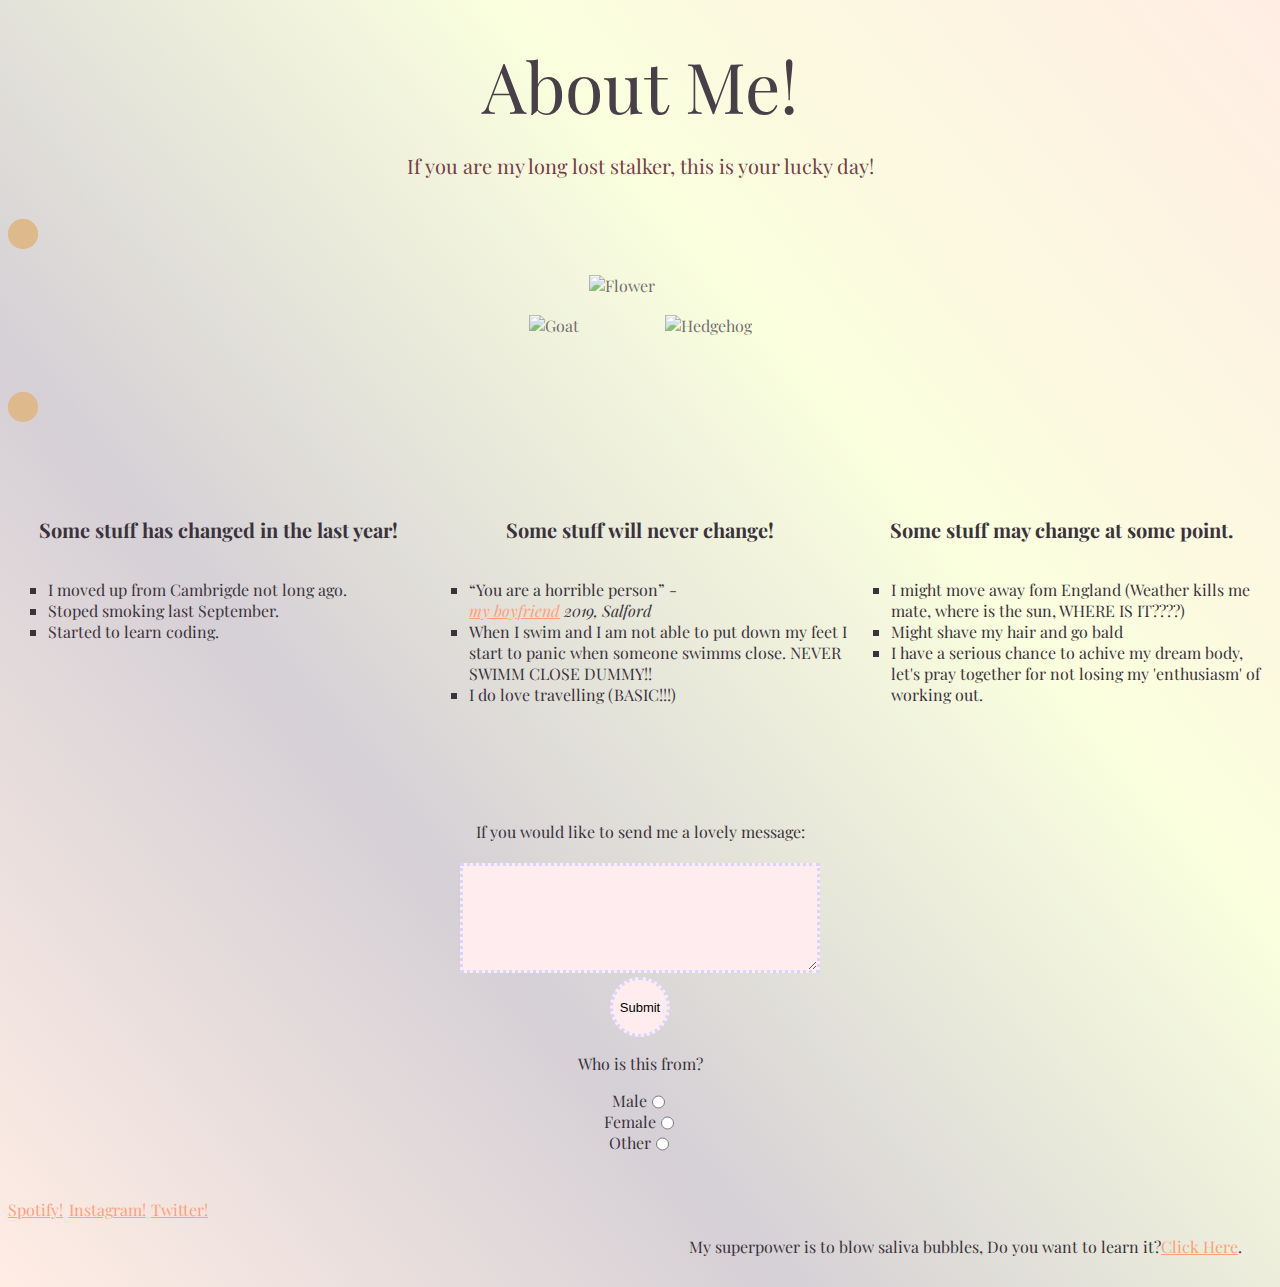
==== index.html @ bf1ccee6 "adding the right index file" ====
<!DOCTYPE html>
<html lang="en">
<head>
    <meta charset="UTF-8">
    <meta name="viewport" content="width=device-width, initial-scale=1.0">
    <title>AboutMe</title>
    <link rel="stylesheet" type="text/css" href="style.css">
    <link href="https://fonts.googleapis.com/css2?family=Playfair+Display&display=swap" rel="stylesheet">
</head>
<body id="one">

    <main>
        <header>About Me!</header>
        <div class="stalker">If you are my long lost stalker, this is your lucky day!</div>

        <div class="circle"></div>
        <div class="circle1"></div>
        <div class="circle2"></div>
        
        <figure > 
            <img class="img2" src="goat.png" alt="Goat">

            <img class="img1" src="flw.png" alt="Flower">

            <img class="img2" src="hh.png" alt="Hedgehog">
        </figure>    

         <div class="ball"></div>
         <div class="balltwo"></div>
         <div class="ballthree"></div>


         <section class="lists">

             <section class="listed3">

                <h3>Some stuff has changed in the last year!</h3>

                 <ul>
                  <li class="listelement">I moved up from Cambrigde not long ago.</li>
                  <li class="listelement">Stoped smoking last September.</li>
                  <li class="listelement">Started to learn coding.</li>
                </ul>
             </section>

              <section class="listed3">

                <h3>Some stuff will never change!</h3>

              <ul>
                <li class="listelement"><q>You are a horrible person</q> - <address> <a href="https://www.instagram.com/jimmy_on_the_rocks/" target="_blank"> my boyfriend</a> 2019, Salford</address> </li>
                <li class="listelement">When I swim and I am not able to put down my feet I start to panic when someone swimms close. NEVER SWIMM CLOSE DUMMY!!</li>
                <li class="listelement">I do love travelling (BASIC!!!)</li>
             </ul>
              </section>

              <section class="listed3">

                <h3>Some stuff may change at some point.</h3>

                <ul>
                  <li class="listelement">I might move away fom England (Weather kills me mate, where is the sun, WHERE IS IT????)</li>
                  <li class="listelement">Might shave my hair and go bald</li>
                  <li class="listelement">I have a serious chance to achive my dream body, let's pray together for not losing my 'enthusiasm' of working out.</li>
              </ul>
           </section>
         </section>

        
            <section class="message">
           <form class="messagebox" action="page.php" method="GET" id="form1">
            <label class="lovemessage" for="lovemessage">If you would like to send me a lovely message:</label><br>
            <textarea maxlength="250"></textarea>
            </section>   

            <span>
            <button type="submit" form="form1" value="Submit">Submit</button>
            </span>

            
            <form>           
             <p class="genderchoice">Who is this from?</p>
             <div class="gender">
              <label for="male">Male</label>
              <input id="input" type="radio" class="male" name="gender" value="male">
            </div>
            <div class="gender">
             <label for="male">Female</label>
              <input id="input" type="radio" class="female" name="gender" value="female">  
            </div>
            <div class="gender">
              <label for="male">Other</label>
              <input id="input" type="radio" class="other" name="gender" value="other">    
            </div>
            </form>
        

           <nav>
               <p><a href="https://open.spotify.com/user/szabinkov?si=JEkyGIfnQyigX6A7jRSDdQ" target="_blank">Spotify!</a></p>
                <p><a href="https://www.instagram.com/szabinush/" target="_blank">Instagram!</a></p>
                <p><a href="https://twitter.com/szabinkov" target="blank"> Twitter!</a></p>
         </nav>

    
         <footer>
           My superpower is to blow saliva bubbles, Do you want to learn it? <a href="https://www.wikihow.com/Blow-Saliva-Bubbles" target="_blank">Click Here</a>.
        </footer>
    </main>
</body>
</html>
---- style.css ----
body {
    background-color: #cccccc;
    background-image: linear-gradient(230deg,#FFEDE4, #FAFFDE, #D5D0D6, #FFEDE4);
    height: 100%;
    color: #3a333b;
    font-family: Playfair Display;
}


header {
    display: flex;
    flex-direction: row;
    justify-content: center;
    font-size: 70px;
    padding-top: 30px;
    color: #474049;
    font-weight: lighter;
}


.stalker {
    display: flex;
    justify-content: center;
    margin-top: 20px;
    font-size: 20px;
    color: #764046;
    font-weight: lighter;
}
.circle {
    position: absolute;
    background: burlywood;
    border-radius: 50%;
    height: 30px;
    width: 30px;
    margin-top: 40px;
    opacity: 40%;
    transition: ease-in-out;
    animation: drive4 20s infinite;
  }
    @keyframes drive4
    {0% {right: 0px;}
      50% {right: 1300px;}
      100% {right: 0px;}}
      
  .circle1 {
  position: absolute;
  background:burlywood;
  border-radius: 50%;
  height: 30px;
  width: 30px;
  margin-top: 40px;
  opacity: 60%;
  transition: ease-in-out;
  animation: drive5 20s infinite;
}
  @keyframes drive5
  { 0% {right: 500px;}
    50% {right: 1300px;}
    100% {right: 500px;} }

  .circle2 {
    position: absolute;
    background: burlywood;
    border-radius: 50%;
    height: 30px;
    width: 30px;
    margin-top: 40px;
    opacity: 80%;
    transition: ease-in-out;
    animation: drive6 20s infinite;
  }
  @keyframes drive6
  {0% {right: 1000px;}
    50% {right: 1300px;}
    100% {right: 1000px;}}


figure {
      display: flex;
    padding-top: 80px;
    justify-content: center;
}
.img2{
   /* max-width: 350px;
    min-width: 350px;*/
    max-width: 20%;
    height: auto;
    margin-top: 40px;
    margin-bottom: 40px;
    height: auto;
    display: flex;
    flex-flow: row wrap;
    opacity: 70%;
    
}
.img1 {
    opacity: 70%;
    margin-right: 10px;
    margin-left: 10px;
    max-width: 60%;
    height: auto;
    display: flex;
    height: auto;
    flex-flow: row wrap;
  }

  .ball {
    position: absolute;
    background: burlywood;
    border-radius: 50%;
    height: 30px;
    width: 30px;
    opacity: 40%;
    transition: ease-in-out;
    animation: drive1 20s infinite;}

    @keyframes drive1
    {0% {left: 0px;}
      50% {left: 1300px;}
      100% {left: 0px;} }


  .balltwo {
  position: absolute;
  background: burlywood;
  border-radius: 50%;
  height: 30px;
  width: 30px;
  opacity: 60%;
  transition: ease-in-out;
  animation: drive2 20s infinite;}

  @keyframes drive2 
  {0% {left: 500px;}
    50% {left: 1300px;}
    100% {left: 500px;} }
  

  .ballthree {
    position: absolute;
    background: burlywood;
    border-radius: 50%;
    height: 30px;
    width: 30px;
    opacity: 80%;
    transition: ease-in-out;
    animation: drive3 20s infinite;
  }
  @keyframes drive3 
  {0% {left: 1000px;}
    50% {left: 1300px;}
    100% {left: 1000px;}
  }


h3 {
    align-self: center;
    font-size: 20px;
    
}



.lists {
    display: flex;
    margin-top: 120px;
}
.listed1 {
    display: flex;
    flex-flow: column wrap;
    flex-basis: 0;
    flex-grow: 1;
}
.listed2 {
    display: flex;
    flex-flow: column wrap;
    flex-basis: 0;
    flex-grow: 1;
}
.listed3
{
    display: flex;
   flex-flow: column wrap;
   flex-basis: 0;
   flex-grow: 1;

}
.listelement {
    list-style-type: square;
}



.message {
    display: flex;
    justify-content: center;
    margin-top: 100px;
}
.lovemessage:hover {
    color: rgb(255, 131, 131);
}
textarea {
    width: 350px;
    height: 100px;
    background-color: rgb(255, 236, 239);
    border: dotted;
    border-color: rgb(214, 214, 252);
}
button {
    width: 60px;
    height: 60px;
    border-radius: 50%;
    border: dotted;
    border-color: rgb(214, 214, 252) ;
    background-color: rgb(255, 236, 239);
    font-size: 13px;
}
span {
    display: flex;
    justify-content: center;
}
.genderchoice {
    display: flex;
    justify-content: center;
}

label {
    display: flex;
    flex-direction: row;
    justify-content: center;
}
.gender {
    display: flex;
    justify-content: center;
}

nav {
    width: 200px;
    margin-top: 30px;
    display: flex;
    justify-content: space-between;
}
footer {
    margin-right: 30px;
    display: flex;
    justify-content: flex-end;
    margin-bottom: 30px;
}
footer:hover{
    font-size: 20px;
    font-family: fantasy;
    color: lightsalmon;
}
a{
    color: lightsalmon;
}
a:hover {
    color: rgb(235, 184, 90);
    font-size: 20px;
}
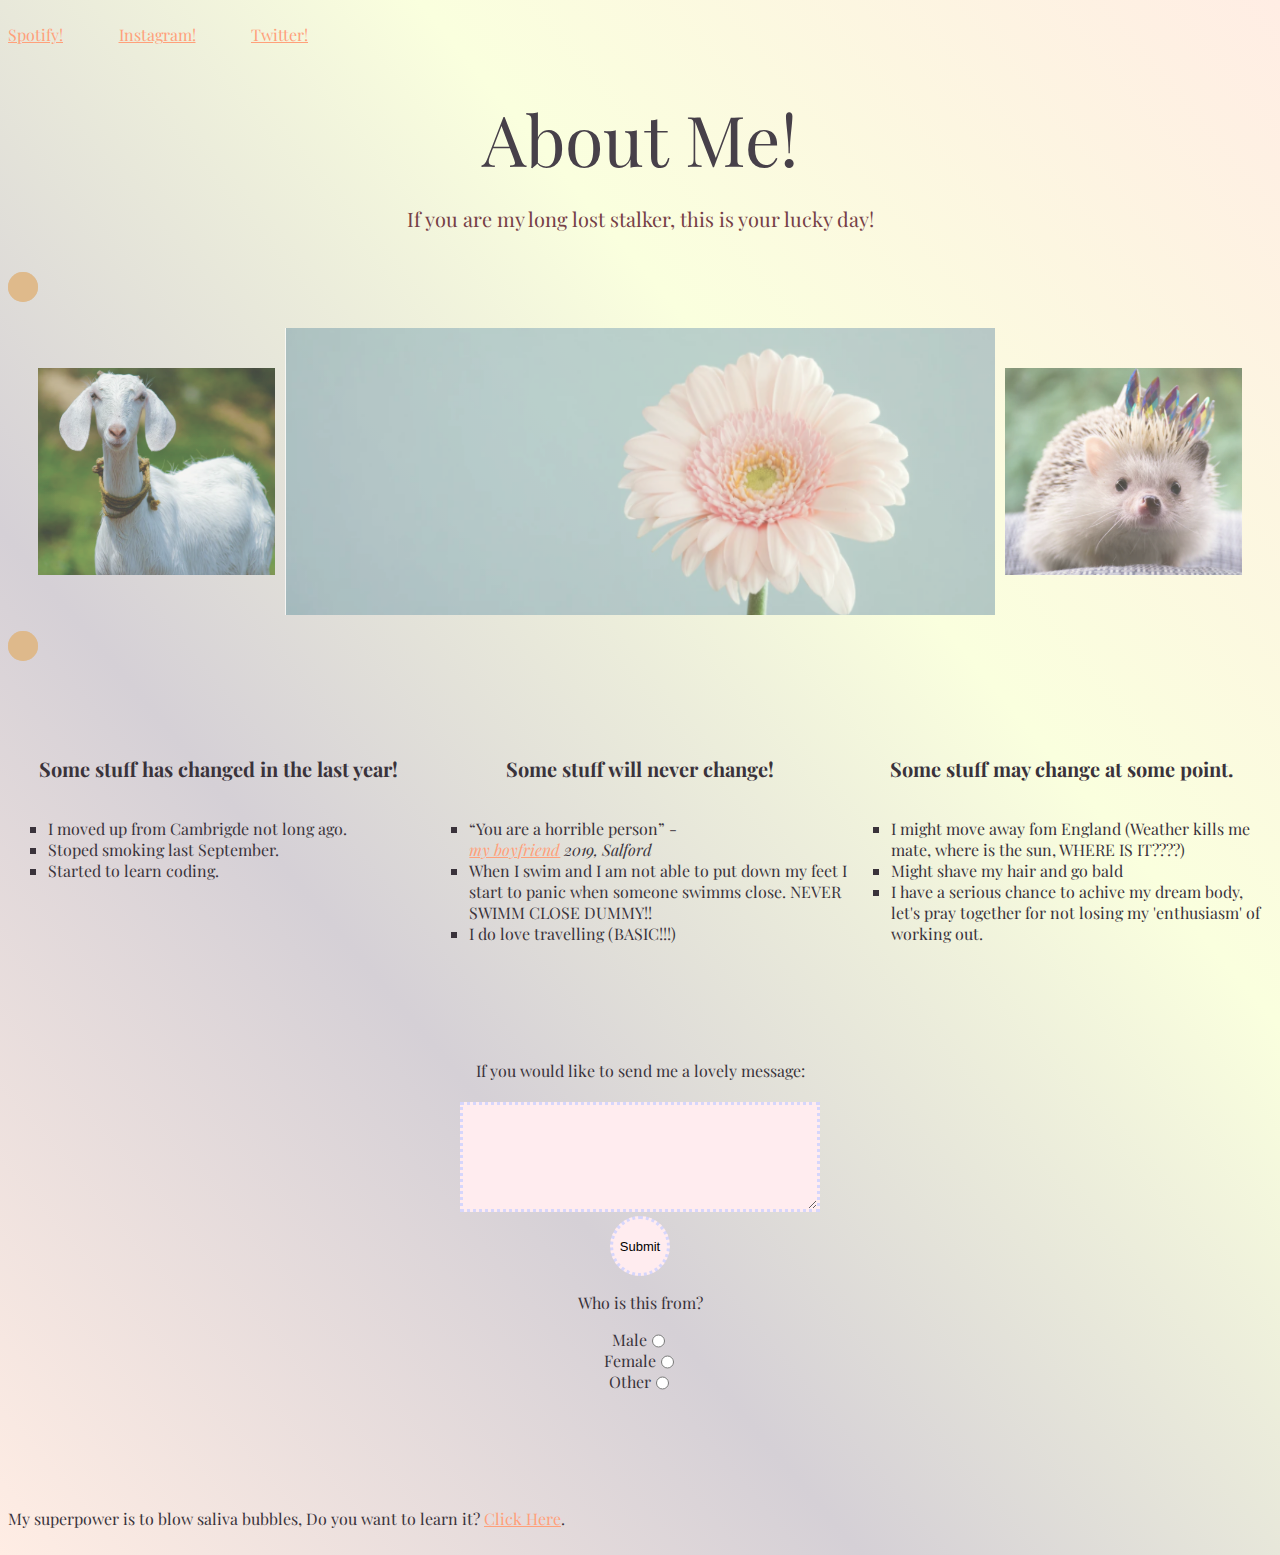
==== commit d9f7412d: "added changes" ====
--- a/index.html
+++ b/index.html
@@ -10,6 +10,11 @@
 <body id="one">
 
     <main>
+      <nav>
+        <p><a href="https://open.spotify.com/user/szabinkov?si=JEkyGIfnQyigX6A7jRSDdQ" target="_blank">Spotify!</a></p>
+         <p><a href="https://www.instagram.com/szabinush/" target="_blank">Instagram!</a></p>
+         <p><a href="https://twitter.com/szabinkov" target="blank"> Twitter!</a></p>
+   </nav>
         <header>About Me!</header>
         <div class="stalker">If you are my long lost stalker, this is your lucky day!</div>
 
@@ -93,17 +98,9 @@
               <input id="input" type="radio" class="other" name="gender" value="other">    
             </div>
             </form>
-        
-
-           <nav>
-               <p><a href="https://open.spotify.com/user/szabinkov?si=JEkyGIfnQyigX6A7jRSDdQ" target="_blank">Spotify!</a></p>
-                <p><a href="https://www.instagram.com/szabinush/" target="_blank">Instagram!</a></p>
-                <p><a href="https://twitter.com/szabinkov" target="blank"> Twitter!</a></p>
-         </nav>
-
-    
-         <footer>
-           My superpower is to blow saliva bubbles, Do you want to learn it? <a href="https://www.wikihow.com/Blow-Saliva-Bubbles" target="_blank">Click Here</a>.
+      
+          <footer>
+           <p> My superpower is to blow saliva bubbles, Do you want to learn it? <a href="https://www.wikihow.com/Blow-Saliva-Bubbles" target="_blank">Click Here</a>.</p>
         </footer>
     </main>
 </body>
--- a/style.css
+++ b/style.css
@@ -83,8 +83,6 @@
     justify-content: center;
 }
 .img2{
-   /* max-width: 350px;
-    min-width: 350px;*/
     max-width: 20%;
     height: auto;
     margin-top: 40px;
@@ -237,16 +235,16 @@
 }
 
 nav {
-    width: 200px;
-    margin-top: 30px;
+    width: 300px;
     display: flex;
     justify-content: space-between;
 }
 footer {
     margin-right: 30px;
     display: flex;
-    justify-content: flex-end;
-    margin-bottom: 30px;
+    justify-content: flex-start;
+    margin-top: 100px;
+    margin-bottom: 10px;
 }
 footer:hover{
     font-size: 20px;
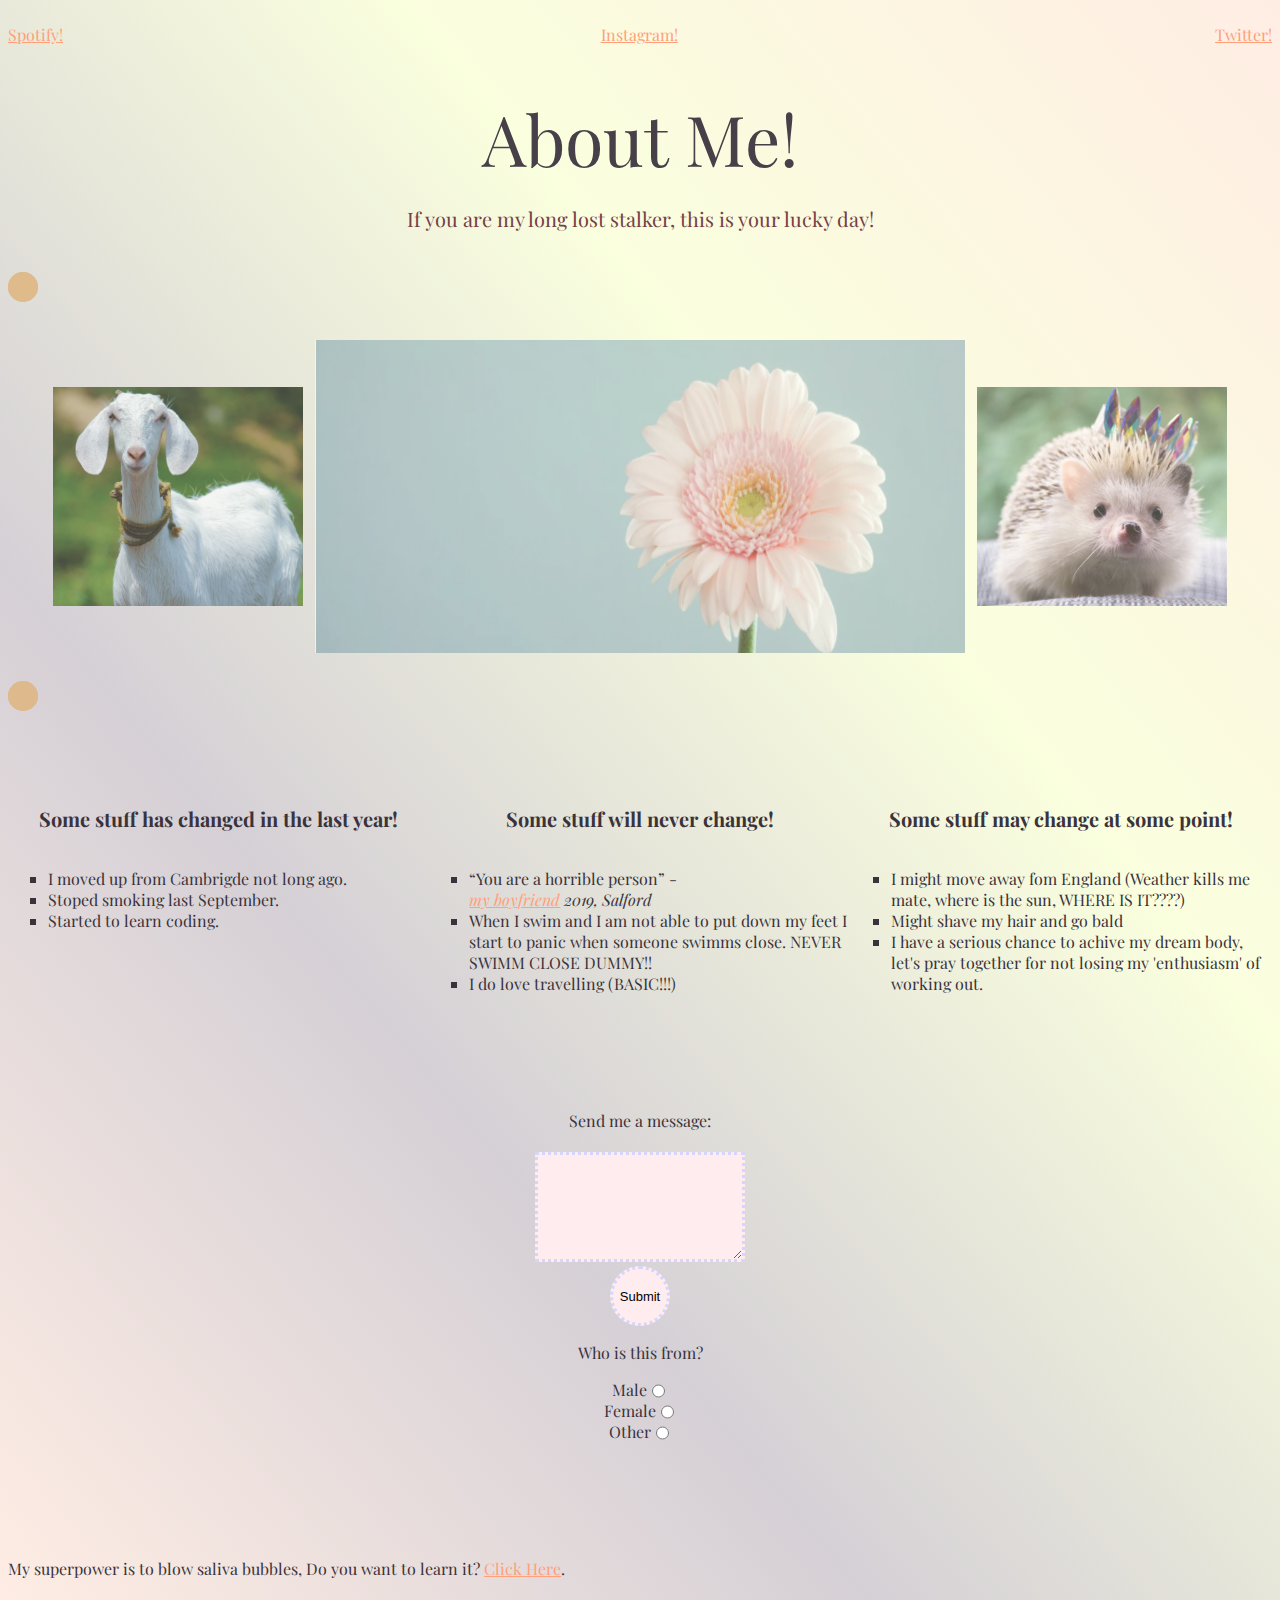
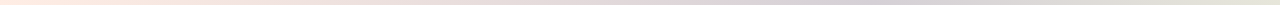
==== commit ba658936: "made it  responsible" ====
--- a/index.html
+++ b/index.html
@@ -17,12 +17,12 @@
    </nav>
         <header>About Me!</header>
         <div class="stalker">If you are my long lost stalker, this is your lucky day!</div>
-
+        
         <div class="circle"></div>
         <div class="circle1"></div>
         <div class="circle2"></div>
         
-        <figure > 
+        <figure> 
             <img class="img2" src="goat.png" alt="Goat">
 
             <img class="img1" src="flw.png" alt="Flower">
@@ -61,7 +61,7 @@
 
               <section class="listed3">
 
-                <h3>Some stuff may change at some point.</h3>
+                <h3>Some stuff may change at some point!</h3>
 
                 <ul>
                   <li class="listelement">I might move away fom England (Weather kills me mate, where is the sun, WHERE IS IT????)</li>
@@ -71,10 +71,9 @@
            </section>
          </section>
 
-        
             <section class="message">
            <form class="messagebox" action="page.php" method="GET" id="form1">
-            <label class="lovemessage" for="lovemessage">If you would like to send me a lovely message:</label><br>
+            <label class="lovemessage" for="lovemessage">Send me a message:</label><br>
             <textarea maxlength="250"></textarea>
             </section>   
 
@@ -98,7 +97,7 @@
               <input id="input" type="radio" class="other" name="gender" value="other">    
             </div>
             </form>
-      
+          
           <footer>
            <p> My superpower is to blow saliva bubbles, Do you want to learn it? <a href="https://www.wikihow.com/Blow-Saliva-Bubbles" target="_blank">Click Here</a>.</p>
         </footer>
--- a/style.css
+++ b/style.css
@@ -1,13 +1,16 @@
-
-
-body {
+    body {
     background-color: #cccccc;
-    background-image: linear-gradient(230deg,#FFEDE4, #FAFFDE, #D5D0D6, #FFEDE4);
+    background-image: linear-gradient(230deg, #FFEDE4, #FAFFDE, #D5D0D6, #FFEDE4);
     height: 100%;
     color: #3a333b;
     font-family: Playfair Display;
 }
 
+/* 
+*
+About me 
+*
+*/
 
 header {
     display: flex;
@@ -17,9 +20,8 @@
     padding-top: 30px;
     color: #474049;
     font-weight: lighter;
-}
-
-
+
+}
 .stalker {
     display: flex;
     justify-content: center;
@@ -28,6 +30,192 @@
     color: #764046;
     font-weight: lighter;
 }
+
+
+
+
+/*
+*
+*
+Pictures
+*
+*
+*/
+
+figure {
+      display: flex;
+      flex-flow: row nowrap;
+    padding-top: 80px;
+    justify-content: center;
+}
+.img2{
+    width: 250px;
+    max-width: 100%;
+    height: auto;
+    margin-top: 5%;
+    margin-bottom: 5%;
+    height: auto;
+    opacity: 70%;
+    
+}
+.img1 {
+    opacity: 70%;
+    max-width: 650px;
+    margin: 1%;
+    width: 100%;
+    height: auto;
+  }
+
+
+/*
+*
+*
+Lists
+*
+*
+*/
+
+h3 {
+    align-self: center;
+    font-size: 20px;
+}
+
+.lists {
+    display: flex;
+    margin-top: 120px;
+    max-width: 100%;
+}
+.listed1 {
+    display: flex;
+    flex-flow: column wrap;
+    flex-basis: 0;
+    flex-grow: 1;
+}
+.listed2 {
+    display: flex;
+    flex-flow: column wrap;
+    flex-basis: 0;
+    flex-grow: 1;
+}
+.listed3
+{
+    display: flex;
+   flex-flow: column wrap;
+   flex-basis: 0;
+   flex-grow: 1;
+
+}
+.listelement {
+    list-style-type: square;
+}
+
+
+
+
+
+/*
+*
+*
+message
+*
+*
+*/
+.message {
+    display: flex;
+    justify-content: center;
+    margin-top: 100px;
+}
+.lovemessage:hover {
+    color: rgb(255, 131, 131);
+}
+textarea {
+    width: 200px;
+    height: 100px;
+    background-color: rgb(255, 236, 239);
+    border: dotted;
+    border-color: rgb(214, 214, 252);
+}
+button {
+    width: 60px;
+    height: 60px;
+    border-radius: 50%;
+    border: dotted;
+    border-color: rgb(214, 214, 252) ;
+    background-color: rgb(255, 236, 239);
+    font-size: 13px;
+}
+span {
+    display: flex;
+    justify-content: center;
+}
+.genderchoice {
+    display: flex;
+    justify-content: center;
+}
+
+label {
+    display: flex;
+    flex-direction: row;
+    justify-content: center;
+}
+.gender {
+    display: flex;
+    justify-content: center;
+}
+
+
+/*
+*
+*
+Social media
+*
+*/
+nav {
+    display: flex;
+    justify-content: space-between;
+}
+
+
+/*
+*
+*
+Footer
+*
+*/
+
+
+footer {
+    margin-right: 30px;
+    display: flex;
+    justify-content: flex-start;
+    margin-top: 100px;
+    margin-bottom: 10px;
+}
+footer:hover{
+    font-size: 20px;
+    font-family: fantasy;
+    color: lightsalmon;
+}
+a{
+    color: lightsalmon;
+}
+a:hover {
+    color: rgb(235, 184, 90);
+    font-size: 20px;
+}
+
+
+
+/* 
+*
+*
+rolling ballas
+*
+*
+*/
+
+
+
 .circle {
     position: absolute;
     background: burlywood;
@@ -41,7 +229,7 @@
   }
     @keyframes drive4
     {0% {right: 0px;}
-      50% {right: 1300px;}
+      50% {right: 1100px;}
       100% {right: 0px;}}
       
   .circle1 {
@@ -57,7 +245,7 @@
 }
   @keyframes drive5
   { 0% {right: 500px;}
-    50% {right: 1300px;}
+    50% {right: 1100px;}
     100% {right: 500px;} }
 
   .circle2 {
@@ -73,188 +261,156 @@
   }
   @keyframes drive6
   {0% {right: 1000px;}
-    50% {right: 1300px;}
+    50% {right: 1100px;}
     100% {right: 1000px;}}
 
-
-figure {
-      display: flex;
-    padding-top: 80px;
-    justify-content: center;
-}
-.img2{
-    max-width: 20%;
-    height: auto;
-    margin-top: 40px;
-    margin-bottom: 40px;
-    height: auto;
-    display: flex;
-    flex-flow: row wrap;
-    opacity: 70%;
-    
-}
-.img1 {
-    opacity: 70%;
-    margin-right: 10px;
-    margin-left: 10px;
-    max-width: 60%;
-    height: auto;
-    display: flex;
-    height: auto;
-    flex-flow: row wrap;
-  }
-
-  .ball {
-    position: absolute;
-    background: burlywood;
-    border-radius: 50%;
-    height: 30px;
-    width: 30px;
-    opacity: 40%;
-    transition: ease-in-out;
-    animation: drive1 20s infinite;}
-
-    @keyframes drive1
-    {0% {left: 0px;}
-      50% {left: 1300px;}
-      100% {left: 0px;} }
-
-
-  .balltwo {
-  position: absolute;
-  background: burlywood;
-  border-radius: 50%;
-  height: 30px;
-  width: 30px;
-  opacity: 60%;
-  transition: ease-in-out;
-  animation: drive2 20s infinite;}
-
-  @keyframes drive2 
-  {0% {left: 500px;}
-    50% {left: 1300px;}
-    100% {left: 500px;} }
-  
-
-  .ballthree {
-    position: absolute;
-    background: burlywood;
-    border-radius: 50%;
-    height: 30px;
-    width: 30px;
-    opacity: 80%;
-    transition: ease-in-out;
-    animation: drive3 20s infinite;
-  }
-  @keyframes drive3 
-  {0% {left: 1000px;}
-    50% {left: 1300px;}
-    100% {left: 1000px;}
-  }
-
-
-h3 {
-    align-self: center;
-    font-size: 20px;
-    
-}
-
-
-
-.lists {
-    display: flex;
-    margin-top: 120px;
-}
-.listed1 {
-    display: flex;
-    flex-flow: column wrap;
-    flex-basis: 0;
-    flex-grow: 1;
-}
-.listed2 {
-    display: flex;
-    flex-flow: column wrap;
-    flex-basis: 0;
-    flex-grow: 1;
-}
-.listed3
-{
-    display: flex;
-   flex-flow: column wrap;
-   flex-basis: 0;
-   flex-grow: 1;
-
-}
-.listelement {
-    list-style-type: square;
-}
-
-
-
-.message {
-    display: flex;
-    justify-content: center;
-    margin-top: 100px;
-}
-.lovemessage:hover {
-    color: rgb(255, 131, 131);
-}
-textarea {
-    width: 350px;
-    height: 100px;
-    background-color: rgb(255, 236, 239);
-    border: dotted;
-    border-color: rgb(214, 214, 252);
-}
-button {
-    width: 60px;
-    height: 60px;
-    border-radius: 50%;
-    border: dotted;
-    border-color: rgb(214, 214, 252) ;
-    background-color: rgb(255, 236, 239);
-    font-size: 13px;
-}
-span {
-    display: flex;
-    justify-content: center;
-}
-.genderchoice {
-    display: flex;
-    justify-content: center;
-}
-
-label {
-    display: flex;
-    flex-direction: row;
-    justify-content: center;
-}
-.gender {
-    display: flex;
-    justify-content: center;
-}
-
-nav {
-    width: 300px;
-    display: flex;
-    justify-content: space-between;
-}
-footer {
-    margin-right: 30px;
-    display: flex;
-    justify-content: flex-start;
-    margin-top: 100px;
-    margin-bottom: 10px;
-}
-footer:hover{
-    font-size: 20px;
-    font-family: fantasy;
-    color: lightsalmon;
-}
-a{
-    color: lightsalmon;
-}
-a:hover {
-    color: rgb(235, 184, 90);
-    font-size: 20px;
-}
+    .ball {
+        position: absolute;
+        background: burlywood;
+        border-radius: 50%;
+        height: 30px;
+        width: 30px;
+        opacity: 40%;
+        transition: ease-in-out;
+        animation: drive1 20s infinite;}
+    
+        @keyframes drive1
+        {0% {left: 0px;}
+          50% {left: 1100px;}
+          100% {left: 0px;} }
+    
+    
+      .balltwo {
+      position: absolute;
+      background: burlywood;
+      border-radius: 50%;
+      height: 30px;
+      width: 30px;
+      opacity: 60%;
+      transition: ease-in-out;
+      animation: drive2 20s infinite;}
+    
+      @keyframes drive2 
+      {0% {left: 500px;}
+        50% {left: 1100px;}
+        100% {left: 500px;} }
+      
+    
+      .ballthree {
+        position: absolute;
+        background: burlywood;
+        border-radius: 50%;
+        height: 30px;
+        width: 30px;
+        opacity: 80%;
+        transition: ease-in-out;
+        animation: drive3 20s infinite;
+      }
+      @keyframes drive3 
+      {0% {left: 1000px;}
+        50% {left: 1100px;}
+        100% {left: 1000px;}
+      }
+    
+
+      @media screen and (max-width: 770px) {
+        .img2, .balltwo, .ballthree, .circle1, .circle2 {
+            display: none;}
+         nav {
+             font-size: 24px;
+             justify-content: space-around;}
+        .stalker {
+            font-size: 36px;
+            text-align: center;
+            }
+        @keyframes drive4{
+            0% {right: 0px;}
+            50% {right: 400px;}
+            100% {right: 0px;}}
+        @keyframes drive1 {
+            0% {left: 0px;}
+            50% {left: 400px;}
+            100% {left: 0px;} }
+        h3 {
+            font-size: 36px;
+            text-align: center;}
+        .lists {
+                display: flex;
+                flex-direction: column;
+            line-height: 2em;
+            color: black;}
+
+        li, .message, .genderchoice, .gender { 
+            color:black;
+            font-size: 24px;}
+        .lovemessage {
+            text-align: center;
+        }
+        footer {
+            color: black;
+            text-align: center;
+            font-size: 22px;}
+
+        }
+    
+        @media screen and (min-width: 771px) and (max-width: 1100px) {
+            .img2, .balltwo, .ballthree, .circle1, .circle2 {
+                display: none;}
+                nav{justify-content: space-around;}
+            header {  
+                font-size: 60px;  }
+            .stalker {
+                    font-size: 36px;
+                    text-align: center;}
+            
+                    @keyframes drive4{
+                    0% {right: 0px;}
+                    50% {right: 500px;}
+                    100% {right: 0px;}}
+        
+            @keyframes drive1 {
+                    0% {left: 0px;}
+                    50% {left: 500px;}
+                    100% {left: 0px;} }
+            h3 {
+                font-size: 36px;}
+
+            .lists {color: black;
+                    display: flex;
+                    flex-direction: column;
+                line-height: 3em;}
+            li, .message, .genderchoice, .gender { 
+            color:black;
+            font-size: 24px;}
+        .lovemessage {
+            text-align: center;
+        }
+        footer {
+            color: black;
+            text-align: center;
+            font-size: 22px;}
+
+        }
+             
+
+
+
+
+
+
+
+
+
+
+
+
+
+
+
+
+
+
+
+
+
+
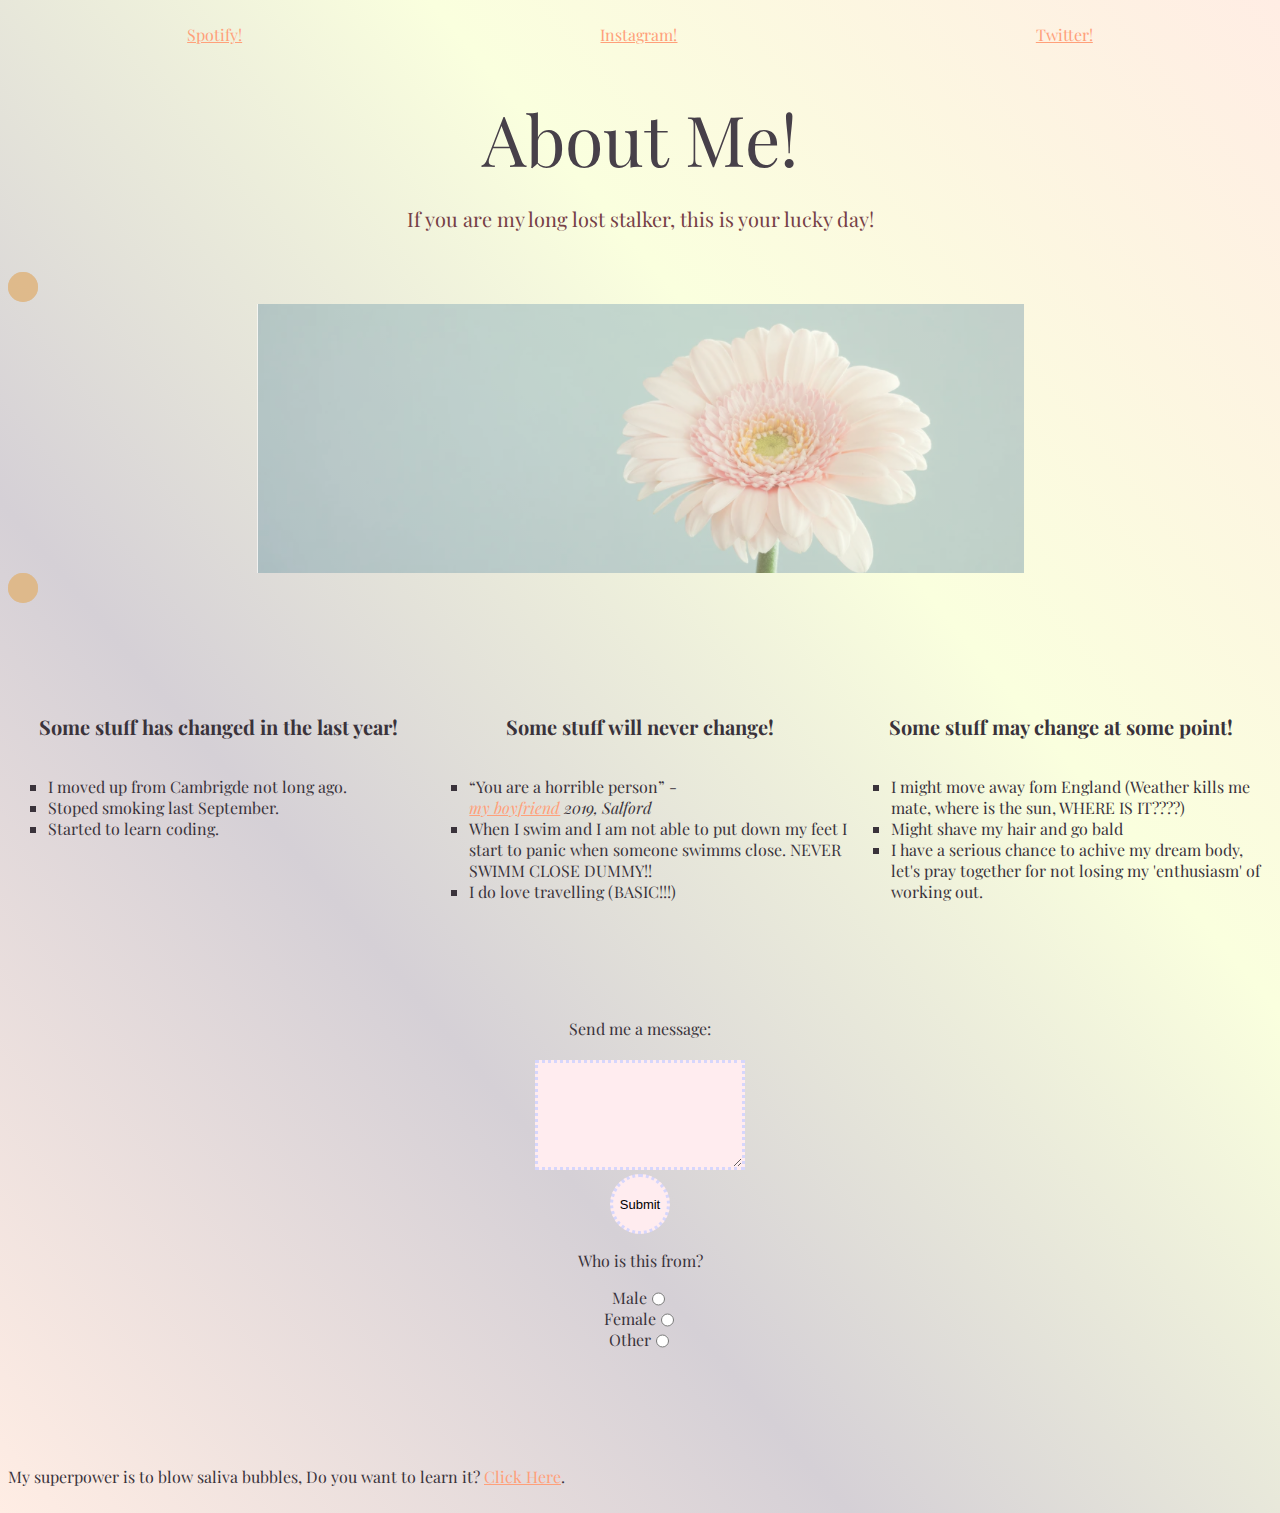
==== commit fa9591a0: "changes" ====
--- a/index.html
+++ b/index.html
@@ -22,13 +22,9 @@
         <div class="circle1"></div>
         <div class="circle2"></div>
         
-        <figure> 
-            <img class="img2" src="goat.png" alt="Goat">
+        
+            <div class="img1"><img src="flw.png" alt="Flower"></div>
 
-            <img class="img1" src="flw.png" alt="Flower">
-
-            <img class="img2" src="hh.png" alt="Hedgehog">
-        </figure>    
 
          <div class="ball"></div>
          <div class="balltwo"></div>
--- a/style.css
+++ b/style.css
@@ -42,30 +42,12 @@
 *
 */
 
-figure {
-      display: flex;
-      flex-flow: row nowrap;
-    padding-top: 80px;
-    justify-content: center;
-}
-.img2{
-    width: 250px;
-    max-width: 100%;
-    height: auto;
-    margin-top: 5%;
-    margin-bottom: 5%;
-    height: auto;
-    opacity: 70%;
-    
-}
 .img1 {
-    opacity: 70%;
-    max-width: 650px;
-    margin: 1%;
-    width: 100%;
-    height: auto;
-  }
-
+    opacity: 60%;
+    display: flex;
+    justify-content: center;
+    margin-top: 72px;
+}
 
 /*
 *
@@ -76,14 +58,13 @@
 */
 
 h3 {
-    align-self: center;
+    text-align: center;
     font-size: 20px;
 }
 
 .lists {
     display: flex;
     margin-top: 120px;
-    max-width: 100%;
 }
 .listed1 {
     display: flex;
@@ -172,7 +153,7 @@
 */
 nav {
     display: flex;
-    justify-content: space-between;
+    justify-content: space-around;
 }
 
 
@@ -229,7 +210,7 @@
   }
     @keyframes drive4
     {0% {right: 0px;}
-      50% {right: 1100px;}
+      50% {right: 700px;}
       100% {right: 0px;}}
       
   .circle1 {
@@ -245,7 +226,7 @@
 }
   @keyframes drive5
   { 0% {right: 500px;}
-    50% {right: 1100px;}
+    50% {right: 700px;}
     100% {right: 500px;} }
 
   .circle2 {
@@ -260,9 +241,9 @@
     animation: drive6 20s infinite;
   }
   @keyframes drive6
-  {0% {right: 1000px;}
-    50% {right: 1100px;}
-    100% {right: 1000px;}}
+  {0% {right: 700px;}
+    50% {right: 700px;}
+    100% {right: 700px;}}
 
     .ball {
         position: absolute;
@@ -276,7 +257,7 @@
     
         @keyframes drive1
         {0% {left: 0px;}
-          50% {left: 1100px;}
+          50% {left: 700px;}
           100% {left: 0px;} }
     
     
@@ -292,7 +273,7 @@
     
       @keyframes drive2 
       {0% {left: 500px;}
-        50% {left: 1100px;}
+        50% {left: 700px;}
         100% {left: 500px;} }
       
     
@@ -307,110 +288,27 @@
         animation: drive3 20s infinite;
       }
       @keyframes drive3 
-      {0% {left: 1000px;}
-        50% {left: 1100px;}
-        100% {left: 1000px;}
+      {0% {left: 700px;}
+        50% {left: 700px;}
+        100% {left: 700px;}
       }
     
 
-      @media screen and (max-width: 770px) {
-        .img2, .balltwo, .ballthree, .circle1, .circle2 {
-            display: none;}
-         nav {
-             font-size: 24px;
-             justify-content: space-around;}
-        .stalker {
-            font-size: 36px;
-            text-align: center;
-            }
-        @keyframes drive4{
-            0% {right: 0px;}
-            50% {right: 400px;}
-            100% {right: 0px;}}
-        @keyframes drive1 {
-            0% {left: 0px;}
-            50% {left: 400px;}
-            100% {left: 0px;} }
-        h3 {
-            font-size: 36px;
-            text-align: center;}
-        .lists {
-                display: flex;
-                flex-direction: column;
-            line-height: 2em;
-            color: black;}
-
-        li, .message, .genderchoice, .gender { 
-            color:black;
-            font-size: 24px;}
-        .lovemessage {
-            text-align: center;
-        }
-        footer {
-            color: black;
-            text-align: center;
-            font-size: 22px;}
-
-        }
-    
-        @media screen and (min-width: 771px) and (max-width: 1100px) {
-            .img2, .balltwo, .ballthree, .circle1, .circle2 {
-                display: none;}
-                nav{justify-content: space-around;}
-            header {  
-                font-size: 60px;  }
-            .stalker {
-                    font-size: 36px;
-                    text-align: center;}
-            
-                    @keyframes drive4{
-                    0% {right: 0px;}
-                    50% {right: 500px;}
-                    100% {right: 0px;}}
-        
-            @keyframes drive1 {
-                    0% {left: 0px;}
-                    50% {left: 500px;}
-                    100% {left: 0px;} }
-            h3 {
-                font-size: 36px;}
-
-            .lists {color: black;
-                    display: flex;
-                    flex-direction: column;
-                line-height: 3em;}
-            li, .message, .genderchoice, .gender { 
-            color:black;
-            font-size: 24px;}
-        .lovemessage {
-            text-align: center;
-        }
-        footer {
-            color: black;
-            text-align: center;
-            font-size: 22px;}
-
-        }
-             
-
-
-
-
-
-
-
-
-
-
-
-
-
-
-
-
-
-
-
-
-
-
+
+
+
+
+
+
+
+
+
+
+
+
+
+
+
+
+
+
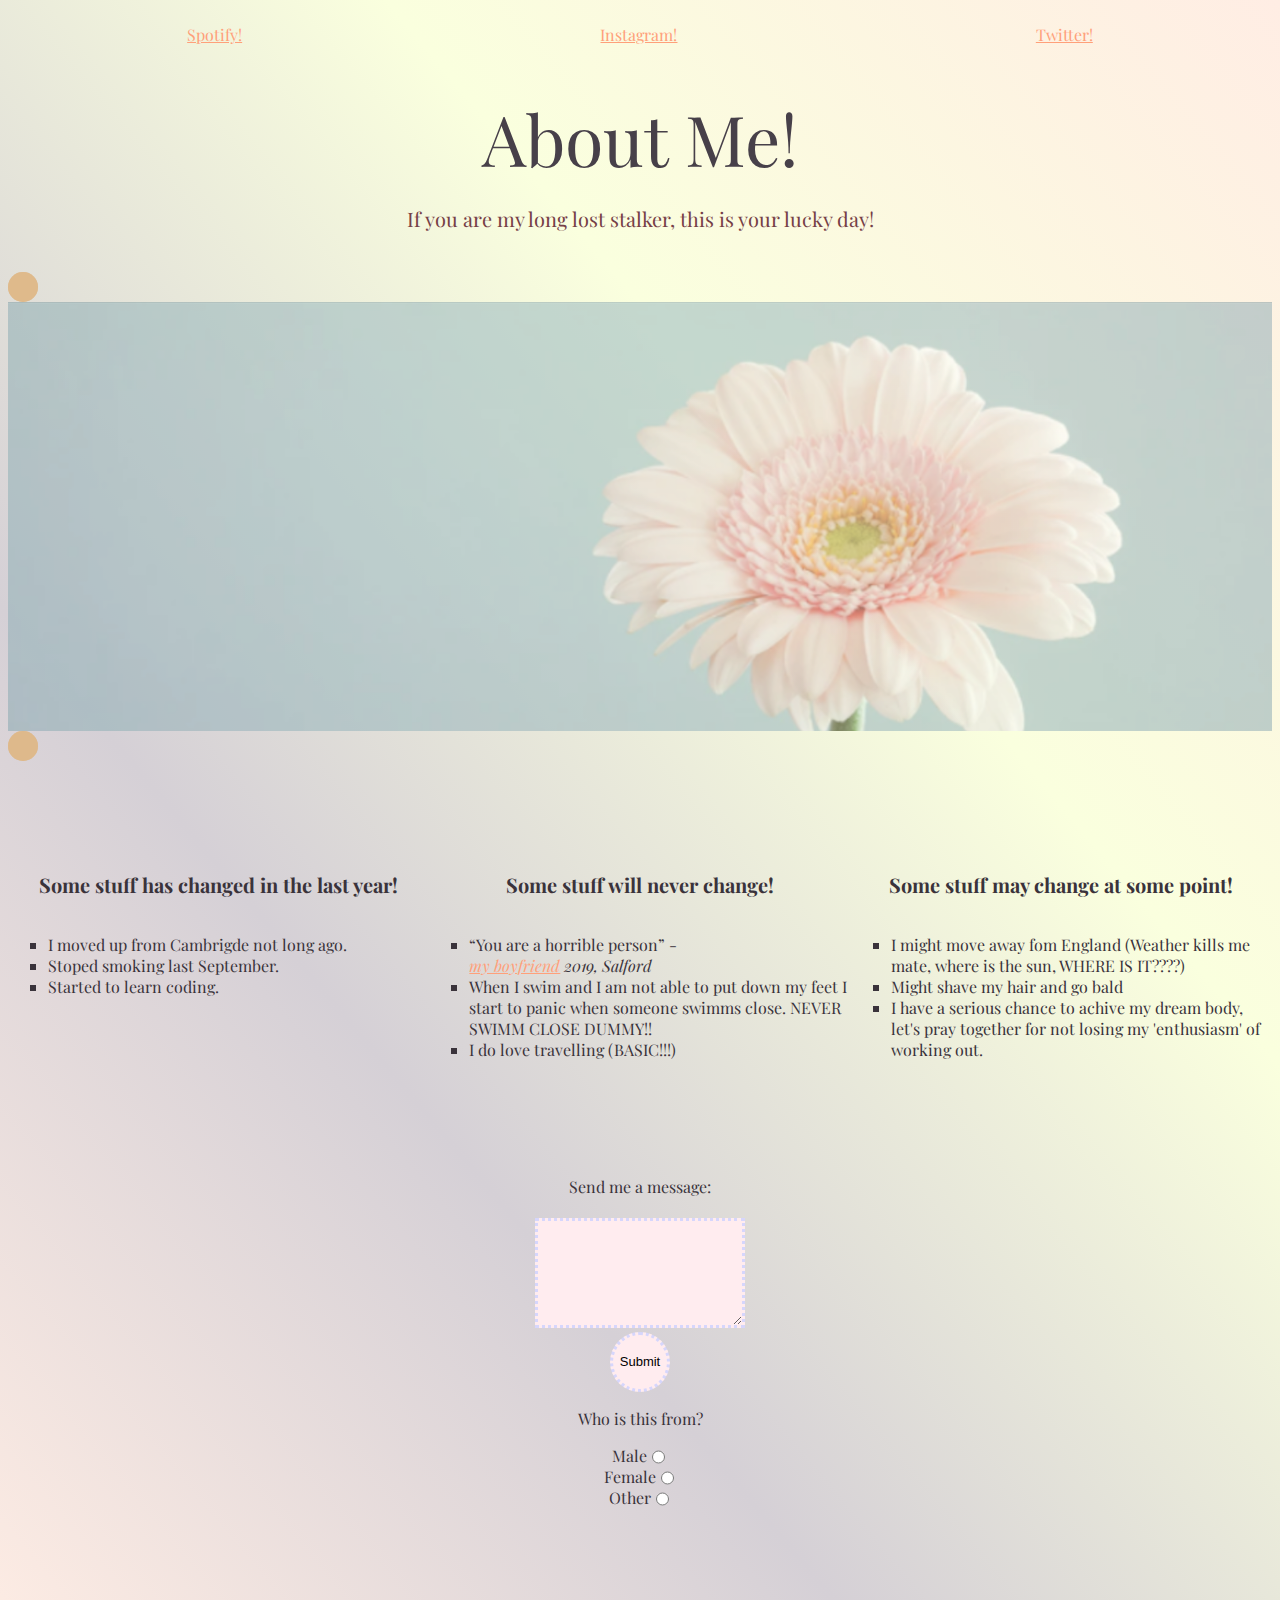
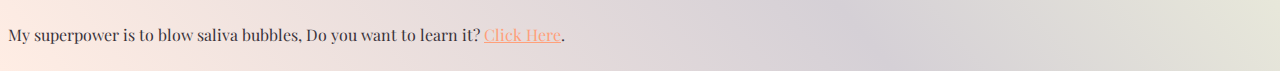
==== commit ed386c17: "changes" ====
--- a/index.html
+++ b/index.html
@@ -23,7 +23,7 @@
         <div class="circle2"></div>
         
         
-            <div class="img1"><img src="flw.png" alt="Flower"></div>
+          <img class="img1" src="flw.png" alt="Flower">
 
 
          <div class="ball"></div>
--- a/style.css
+++ b/style.css
@@ -46,7 +46,9 @@
     opacity: 60%;
     display: flex;
     justify-content: center;
-    margin-top: 72px;
+    width: 100%;
+    height: auto;
+    margin-top: 70px;
 }
 
 /*
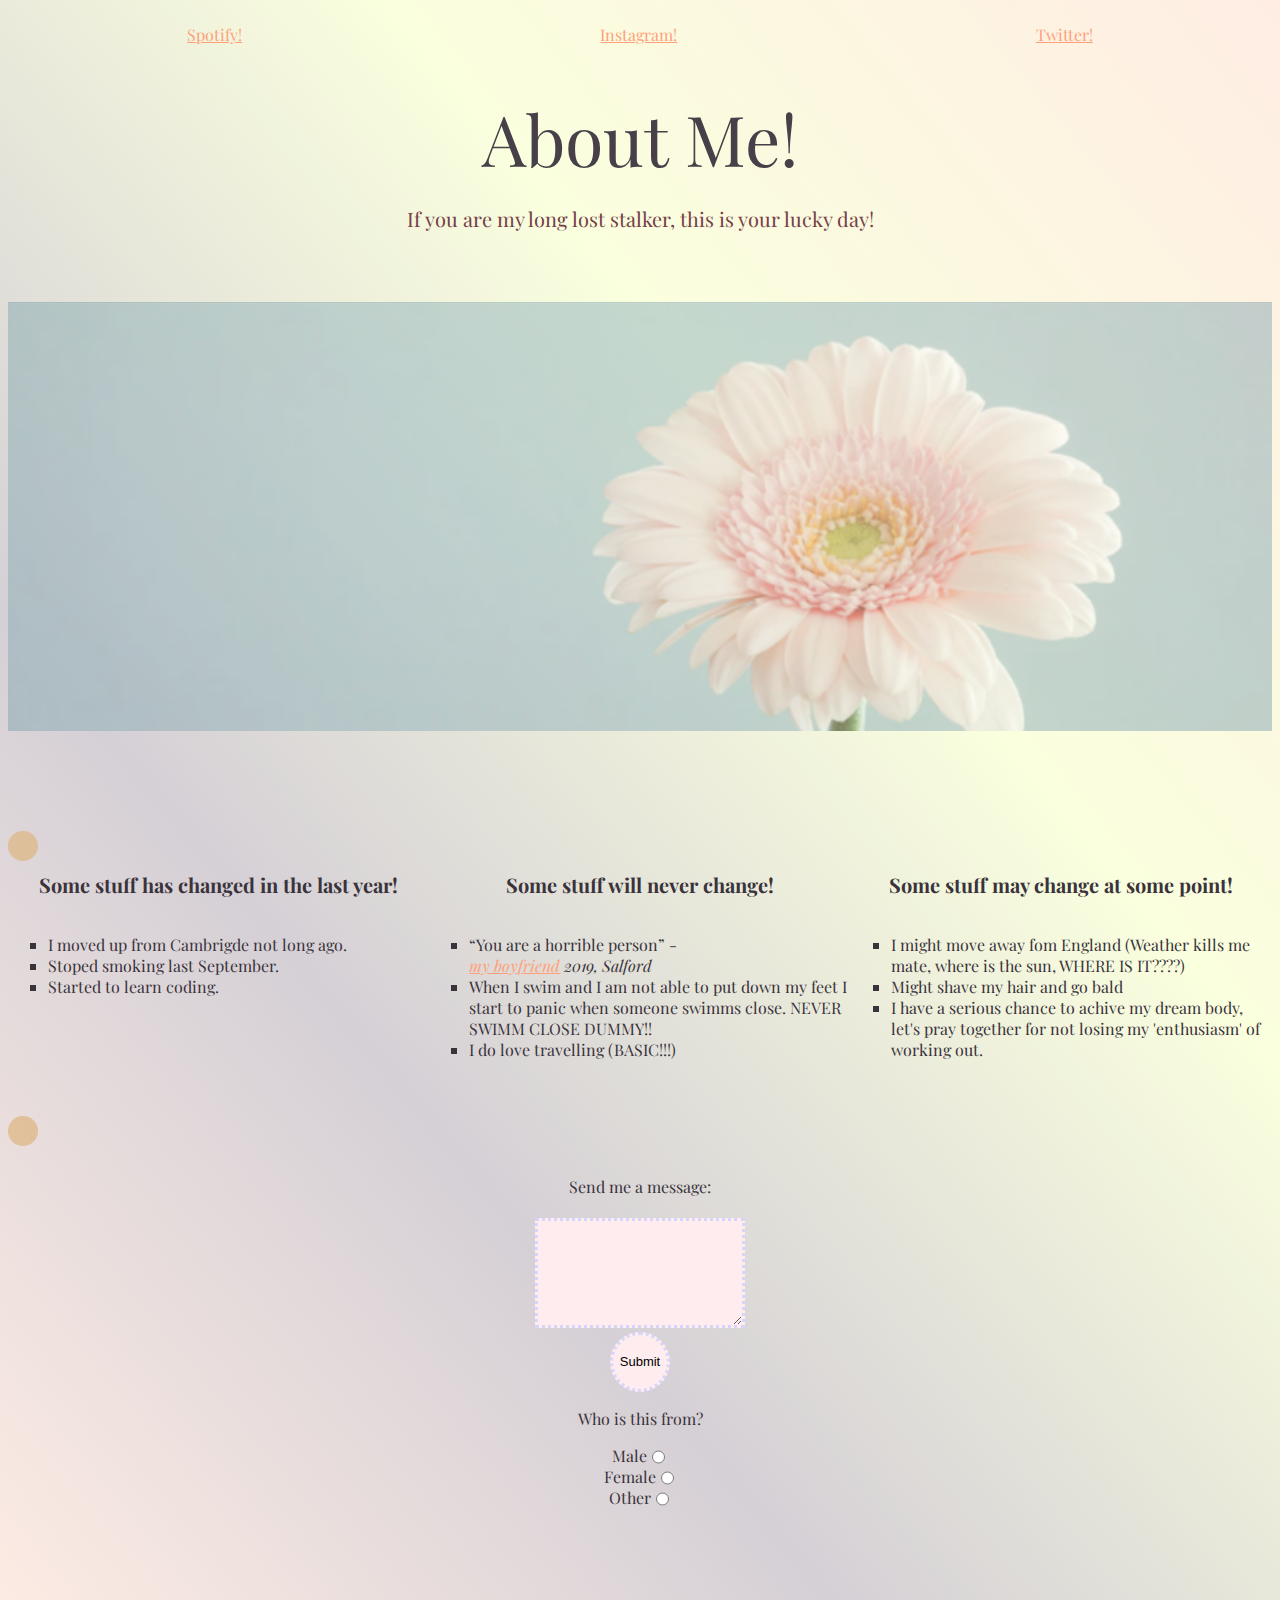
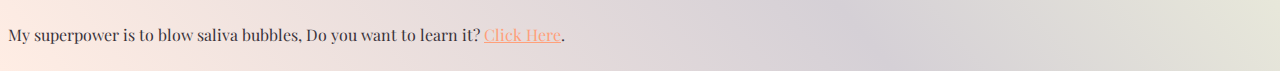
==== commit cfd0a985: "changes for responsive" ====
--- a/index.html
+++ b/index.html
@@ -17,12 +17,7 @@
    </nav>
         <header>About Me!</header>
         <div class="stalker">If you are my long lost stalker, this is your lucky day!</div>
-        
-        <div class="circle"></div>
-        <div class="circle1"></div>
-        <div class="circle2"></div>
-        
-        
+          
           <img class="img1" src="flw.png" alt="Flower">
 
 
@@ -67,6 +62,9 @@
            </section>
          </section>
 
+         <div class="circle"></div>
+        <div class="circle1"></div>
+
             <section class="message">
            <form class="messagebox" action="page.php" method="GET" id="form1">
             <label class="lovemessage" for="lovemessage">Send me a message:</label><br>
--- a/style.css
+++ b/style.css
@@ -198,34 +198,7 @@
 */
 
 
-
-.circle {
-    position: absolute;
-    background: burlywood;
-    border-radius: 50%;
-    height: 30px;
-    width: 30px;
-    margin-top: 40px;
-    opacity: 40%;
-    transition: ease-in-out;
-    animation: drive4 20s infinite;
-  }
-    @keyframes drive4
-    {0% {right: 0px;}
-      50% {right: 700px;}
-      100% {right: 0px;}}
-      
-  .circle1 {
-  position: absolute;
-  background:burlywood;
-  border-radius: 50%;
-  height: 30px;
-  width: 30px;
-  margin-top: 40px;
-  opacity: 60%;
-  transition: ease-in-out;
-  animation: drive5 20s infinite;
-}
+/*
   @keyframes drive5
   { 0% {right: 500px;}
     50% {right: 700px;}
@@ -246,8 +219,9 @@
   {0% {right: 700px;}
     50% {right: 700px;}
     100% {right: 700px;}}
-
+*/
     .ball {
+        margin-top: 100px;
         position: absolute;
         background: burlywood;
         border-radius: 50%;
@@ -256,14 +230,15 @@
         opacity: 40%;
         transition: ease-in-out;
         animation: drive1 20s infinite;}
-    
         @keyframes drive1
-        {0% {left: 0px;}
-          50% {left: 700px;}
-          100% {left: 0px;} }
+        {0% {left: 1%;}
+          50% {left: 50%;}
+          100% {left: 1%;} }
     
     
+     
       .balltwo {
+          margin-top: 100px;
       position: absolute;
       background: burlywood;
       border-radius: 50%;
@@ -274,43 +249,74 @@
       animation: drive2 20s infinite;}
     
       @keyframes drive2 
-      {0% {left: 500px;}
-        50% {left: 700px;}
-        100% {left: 500px;} }
-      
-    
-      .ballthree {
-        position: absolute;
-        background: burlywood;
-        border-radius: 50%;
-        height: 30px;
-        width: 30px;
-        opacity: 80%;
-        transition: ease-in-out;
-        animation: drive3 20s infinite;
-      }
-      @keyframes drive3 
-      {0% {left: 700px;}
-        50% {left: 700px;}
-        100% {left: 700px;}
-      }
-    
-
-
-
-
-
-
-
-
-
-
-
-
-
-
-
-
-
-
-
+      {0% {left: 33%;}
+        50% {left: 95%;}
+        100% {left: 33%;} }
+        .circle {
+            position: absolute;
+            background: burlywood;
+            border-radius: 50%;
+            height: 30px;
+            width: 30px;
+            margin-top: 40px;
+            opacity: 40%;
+            transition: ease-in-out;
+            animation: drive4 20s infinite;
+          }
+            @keyframes drive4
+            {0% {right: 1%;}
+              50% {right: 50%;}
+              100% {right: 1%;}}
+              
+          .circle1 {
+          position: absolute;
+          background:burlywood;
+          border-radius: 50%;
+          height: 30px;
+          width: 30px;
+          margin-top: 40px;
+          opacity: 60%;
+          transition: ease-in-out;
+          animation: drive5 20s infinite;
+        }
+        @keyframes drive5
+        {0% {right: 33%;}
+          50% {right: 95%;}
+          100% {right: 33%;}}
+          
+  
+ @media screen and (max-width: 770px) {
+     .img1 {display: none;}
+    .stalker {
+        font-size: 24px; 
+        text-align: center;}
+    .lists{ 
+        flex-direction: column;
+        color: black;}
+    h3{ font-size: 36px;}    
+    li { font-size: 20px;}
+
+    .message, span, form, .genderchoice, .gender, footer {
+        font-size: 20px;
+        color: black;
+        text-align: center;}    
+
+ }
+
+
+
+
+
+
+
+
+
+
+
+
+
+
+
+
+
+
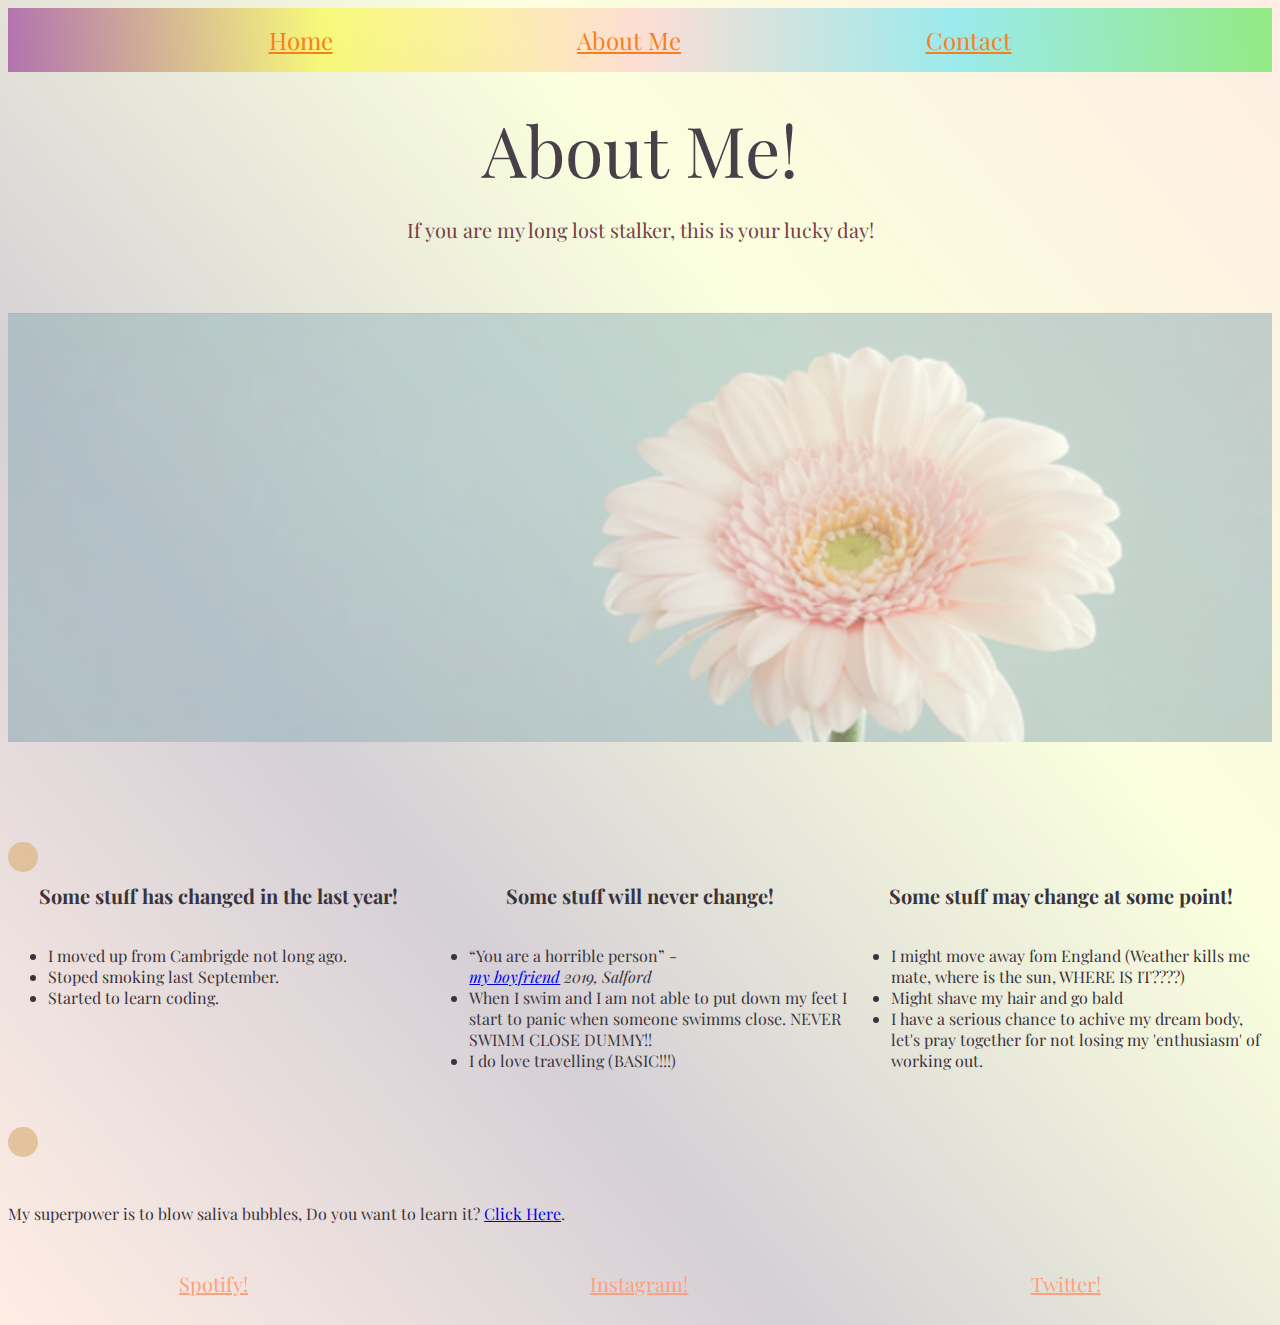
==== commit a02aca8a: "adding all bits" ====
--- a/index.html
+++ b/index.html
@@ -8,13 +8,14 @@
     <link href="https://fonts.googleapis.com/css2?family=Playfair+Display&display=swap" rel="stylesheet">
 </head>
 <body id="one">
-
+  <nav class="navnavbar">
+    <ul class="ulnavbar">
+        <li><a href="#" class="navbar">Home</a></li>
+        <li><a href="#" class="navbar">About Me</a></li>
+        <li><a href="#" class="navbar">Contact</a></li>
+    </ul>
+  </nav>
     <main>
-      <nav>
-        <p><a href="https://open.spotify.com/user/szabinkov?si=JEkyGIfnQyigX6A7jRSDdQ" target="_blank">Spotify!</a></p>
-         <p><a href="https://www.instagram.com/szabinush/" target="_blank">Instagram!</a></p>
-         <p><a href="https://twitter.com/szabinkov" target="blank"> Twitter!</a></p>
-   </nav>
         <header>About Me!</header>
         <div class="stalker">If you are my long lost stalker, this is your lucky day!</div>
           
@@ -65,6 +66,8 @@
          <div class="circle"></div>
         <div class="circle1"></div>
 
+
+            <!---  COMMENTED OUT AS I HAVE A CONTACT ME PAGE NOW
             <section class="message">
            <form class="messagebox" action="page.php" method="GET" id="form1">
             <label class="lovemessage" for="lovemessage">Send me a message:</label><br>
@@ -91,10 +94,16 @@
               <input id="input" type="radio" class="other" name="gender" value="other">    
             </div>
             </form>
-          
+          -->
+
           <footer>
            <p> My superpower is to blow saliva bubbles, Do you want to learn it? <a href="https://www.wikihow.com/Blow-Saliva-Bubbles" target="_blank">Click Here</a>.</p>
         </footer>
     </main>
+    <nav class="socialmedia">
+      <p><a href="https://open.spotify.com/user/szabinkov?si=JEkyGIfnQyigX6A7jRSDdQ" target="_blank" class="socialmedia">Spotify!</a></p>
+       <p><a href="https://www.instagram.com/szabinush/" target="_blank" class="socialmedia">Instagram!</a></p>
+       <p><a href="https://twitter.com/szabinkov" target="blank" class="socialmedia"> Twitter!</a></p>
+    </nav>
 </body>
 </html>--- a/style.css
+++ b/style.css
@@ -1,10 +1,38 @@
     body {
     background-color: #cccccc;
     background-image: linear-gradient(230deg, #FFEDE4, #FAFFDE, #D5D0D6, #FFEDE4);
-    height: 100%;
+    /*height: 100vh;*/
     color: #3a333b;
     font-family: Playfair Display;
 }
+
+
+
+.ulnavbar {
+    list-style: none;
+    display: flex;
+    margin: 0;
+    padding: 1em;
+    justify-content: space-evenly;
+    background-image: linear-gradient(90deg, rgba(128, 0, 128, 0.486), rgba(255, 255, 0, 0.445), rgba(255, 192, 203, 0.5), rgba(0, 217, 255, 0.39), rgba(2, 228, 2, 0.425));
+    
+
+}
+.navbar{
+    font-size: 24px;
+    color: rgb(250, 127, 26);
+
+}
+.navbar:hover {
+    text-shadow: -1px 0 black, 0 1px black, 1px 0 black, 0 -1px black;
+}
+
+
+
+
+
+
+
 
 /* 
 *
@@ -88,10 +116,6 @@
    flex-grow: 1;
 
 }
-.listelement {
-    list-style-type: square;
-}
-
 
 
 
@@ -119,14 +143,15 @@
     border-color: rgb(214, 214, 252);
 }
 button {
-    width: 60px;
-    height: 60px;
+    width: auto;
+    height: auto;
     border-radius: 50%;
     border: dotted;
     border-color: rgb(214, 214, 252) ;
     background-color: rgb(255, 236, 239);
-    font-size: 13px;
-}
+    font-size: 10px;
+    padding: 10px;}
+
 span {
     display: flex;
     justify-content: center;
@@ -153,9 +178,11 @@
 Social media
 *
 */
-nav {
+.socialmedia {
     display: flex;
     justify-content: space-around;
+    color: lightsalmon;
+    font-size: 20px;
 }
 
 
@@ -174,18 +201,7 @@
     margin-top: 100px;
     margin-bottom: 10px;
 }
-footer:hover{
-    font-size: 20px;
-    font-family: fantasy;
-    color: lightsalmon;
-}
-a{
-    color: lightsalmon;
-}
-a:hover {
-    color: rgb(235, 184, 90);
-    font-size: 20px;
-}
+
 
 
 
@@ -198,103 +214,84 @@
 */
 
 
-/*
-  @keyframes drive5
-  { 0% {right: 500px;}
-    50% {right: 700px;}
-    100% {right: 500px;} }
-
-  .circle2 {
+.ball {
+    margin-top: 100px;
+    position: absolute;
+    background: burlywood;
+    border-radius: 50%;
+    height: 30px;
+    width: 30px;
+    opacity: 40%;
+    transition: ease-in-out;
+    animation: drive1 20s infinite;}
+    @keyframes drive1
+        {0% {left: 10%;}
+        50% {left: 50%;}
+        100% {left: 10%;} }
+     
+.balltwo {
+    margin-top: 100px;
+    position: absolute;
+    background: burlywood;
+    border-radius: 50%;
+    height: 30px;
+    width: 30px;
+    opacity: 60%;
+    transition: ease-in-out;
+    animation: drive2 20s infinite;}
+    @keyframes drive2 
+        {0% {left: 33%;}
+        50% {left: 95%;}
+        100% {left: 33%;} }
+.circle {
     position: absolute;
     background: burlywood;
     border-radius: 50%;
     height: 30px;
     width: 30px;
     margin-top: 40px;
-    opacity: 80%;
+    opacity: 40%;
     transition: ease-in-out;
-    animation: drive6 20s infinite;
-  }
-  @keyframes drive6
-  {0% {right: 700px;}
-    50% {right: 700px;}
-    100% {right: 700px;}}
-*/
-    .ball {
-        margin-top: 100px;
-        position: absolute;
-        background: burlywood;
-        border-radius: 50%;
-        height: 30px;
-        width: 30px;
-        opacity: 40%;
-        transition: ease-in-out;
-        animation: drive1 20s infinite;}
-        @keyframes drive1
-        {0% {left: 1%;}
-          50% {left: 50%;}
-          100% {left: 1%;} }
-    
-    
-     
-      .balltwo {
-          margin-top: 100px;
-      position: absolute;
-      background: burlywood;
-      border-radius: 50%;
-      height: 30px;
-      width: 30px;
-      opacity: 60%;
-      transition: ease-in-out;
-      animation: drive2 20s infinite;}
-    
-      @keyframes drive2 
-      {0% {left: 33%;}
-        50% {left: 95%;}
-        100% {left: 33%;} }
-        .circle {
-            position: absolute;
-            background: burlywood;
-            border-radius: 50%;
-            height: 30px;
-            width: 30px;
-            margin-top: 40px;
-            opacity: 40%;
-            transition: ease-in-out;
-            animation: drive4 20s infinite;
-          }
-            @keyframes drive4
-            {0% {right: 1%;}
-              50% {right: 50%;}
-              100% {right: 1%;}}
-              
-          .circle1 {
-          position: absolute;
-          background:burlywood;
-          border-radius: 50%;
-          height: 30px;
-          width: 30px;
-          margin-top: 40px;
-          opacity: 60%;
-          transition: ease-in-out;
-          animation: drive5 20s infinite;
-        }
-        @keyframes drive5
+    animation: drive4 20s infinite;}
+    @keyframes drive4
+        {0% {right: 10%;}
+        50% {right: 50%;}
+        100% {right: 10%;}  }      
+.circle1 {
+    position: absolute;
+    background:burlywood;
+    border-radius: 50%;
+    height: 30px;
+    width: 30px;
+    margin-top: 40px;
+    opacity: 60%;
+    transition: ease-in-out;
+    animation: drive5 20s infinite; }
+    @keyframes drive5
         {0% {right: 33%;}
-          50% {right: 95%;}
-          100% {right: 33%;}}
+        50% {right: 95%;}
+        100% {right: 33%;} }
           
+
+
+
+ @media screen and (max-width: 770px) {
   
- @media screen and (max-width: 770px) {
-     .img1 {display: none;}
+    .img1 {display: none;}
+  
+  
     .stalker {
         font-size: 24px; 
         text-align: center;}
-    .lists{ 
-        flex-direction: column;
-        color: black;}
-    h3{ font-size: 36px;}    
+  
+    .lists {
+        display: block;}
+    
+        h3{ font-size: 36px;}    
+
+
     li { font-size: 20px;}
+
 
     .message, span, form, .genderchoice, .gender, footer {
         font-size: 20px;
